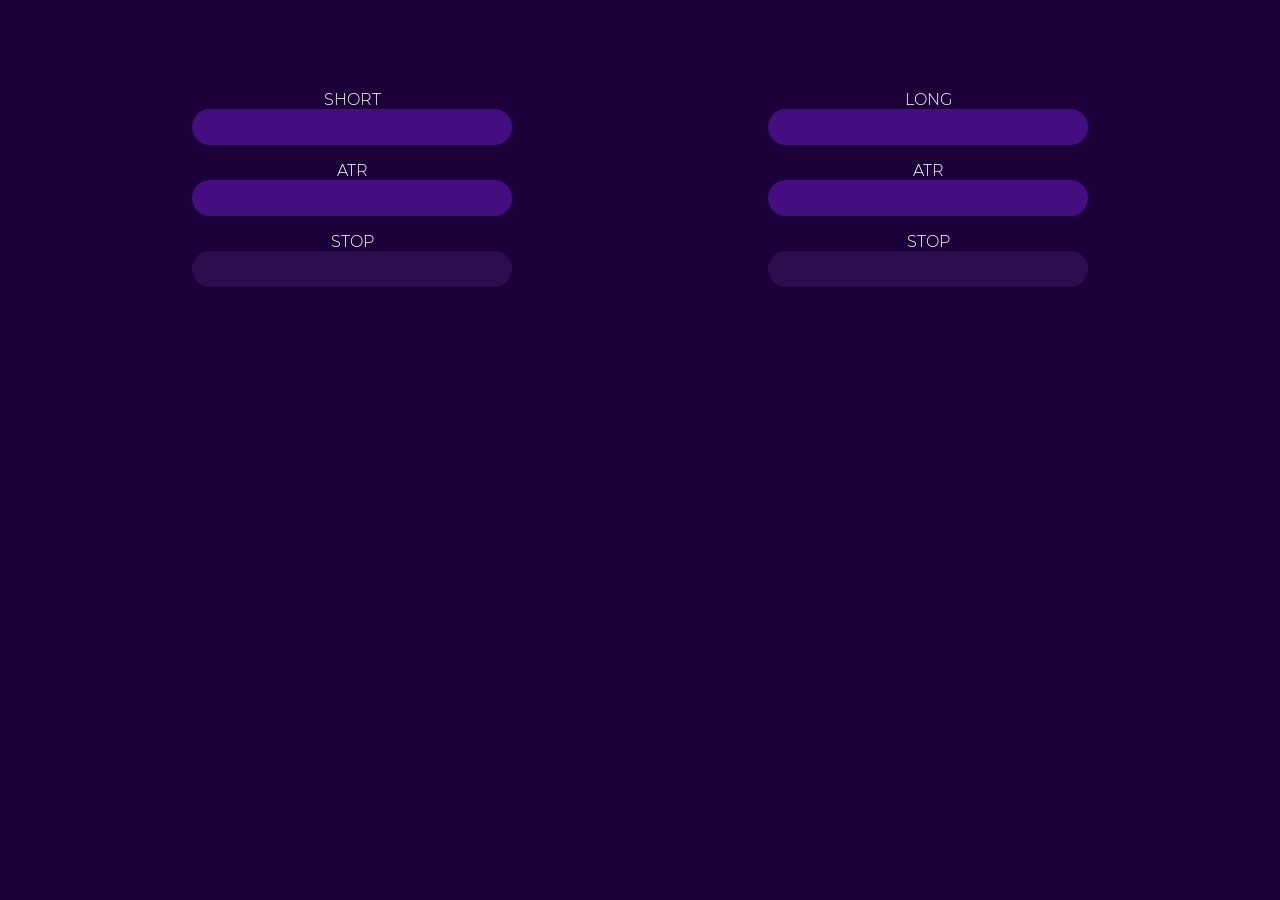
==== Index.html @ 29ac78fe ""TOTAL" > "STOP"" ====
<!DOCTYPE html>
<html lang="en">
<head>
    <meta charset="UTF-8">
    <meta name="viewport" content="width=device-width, initial-scale=1.0">
    <link rel="stylesheet" href="css/style.css">
    <link rel="stylesheet" href="fonts/fonts.css">
    <title>Calculator</title>
</head>
<body>
    <div class="containerbig">
        <section class="short" style="margin-bottom: 10vh;">
            <p class="description">SHORT</p>
            <div class="inputdiv container"><br><input type="number" name="" id="short1" min="0" onchange="shortChanged()"></div>
            <p class="description">ATR</p>
            <div class="inputdiv container"><input type="number" name="" id="short2" min="0" onchange="shortChanged()"><br></div>
            <p class="description">STOP</p>
            <div class="inputdiv container"><input class="readonly" type="number" name="" id="short3" min="0" readonly><br></div>
        </section>
        <section class="short">
            <p class="description">LONG</p>
            <div class="inputdiv container"><br><input type="number" name="" id="long1" min="0" onchange="longChanged()"></div>
            <p class="description">ATR</p>
            <div class="inputdiv container"><input type="number" name="" id="long2" min="0" onchange="longChanged()"><br></div>
            <p class="description">STOP</p>
            <div class="inputdiv container"><input class="readonly" type="number" name="" id="long3" min="0" readonly><br></div>
        </section>
    </div>

    <script src="js/jQuery.js"></script>
    <script src="js/main.js"></script>
</body>
</html>
---- css/style.css ----
body
{
    margin-top: 10vh;
    background: rgb(27, 0, 58);
}

.container
{
    display: flex;
    justify-content: center;
}

.containerbig
{
    display: flex;
    justify-content: center;
}

input
{
    border:none;
    background: rgb(68, 14, 129);
    font-family: MontserratMedium;
    color: white;
    text-align: center;
    font-size: 20px;
    font-weight: bold;
    padding: 6px 12px;
    border-radius: 90px;
}

.inputdiv
{
    margin-bottom: 16px;
}

input:focus
{
    outline: none;
}

.short
{
    padding: 0 10vw;
}

.readonly
{
    background: rgb(44, 14, 78);
}

.description
{
    color: white;
    margin: 0;
    font-family: MontserratThin;
    text-align: center;
}

input::-webkit-outer-spin-button,
input::-webkit-inner-spin-button {
  -webkit-appearance: none;
  margin: 0;
}

input[type=number] {
  -moz-appearance: textfield;
}

@media (orientation: landscape) {
  .containerbig {
    flex-direction: row;
  }
}
  
@media screen and (orientation: portrait), screen and (max-width: 650px) {
  .containerbig {
    flex-direction: column;
  }
}
---- fonts/fonts.css ----
@font-face
{
    font-family: MontserratMedium;
    src: url(Montserrat-Medium.ttf);
}

@font-face
{
    font-family: MontserratThin;
    src: url(Montserrat-Light.ttf);
}
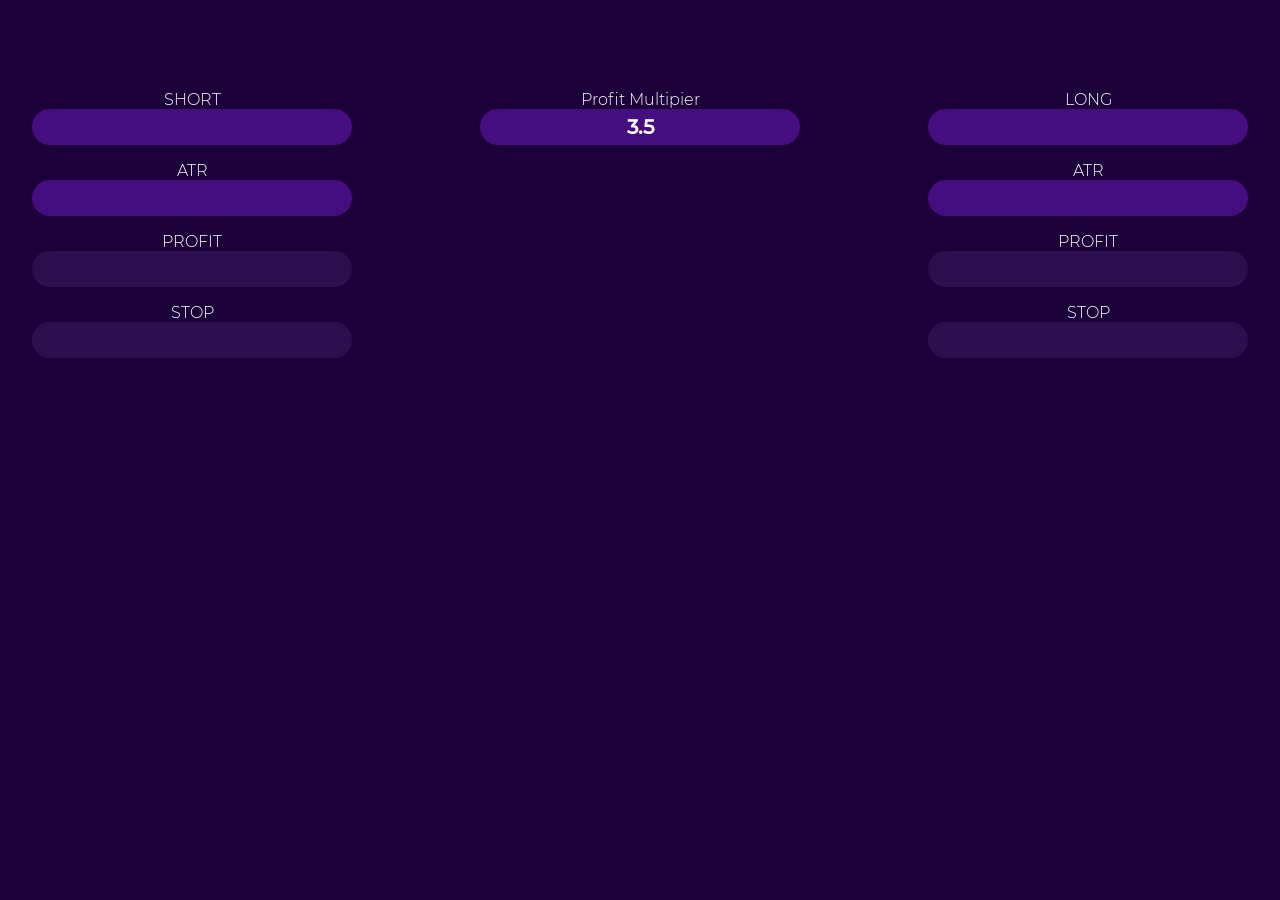
==== commit 71ff900a: "Profit field" ====
--- a/Index.html
+++ b/Index.html
@@ -14,16 +14,24 @@
             <div class="inputdiv container"><br><input type="number" name="" id="short1" min="0" onchange="shortChanged()"></div>
             <p class="description">ATR</p>
             <div class="inputdiv container"><input type="number" name="" id="short2" min="0" onchange="shortChanged()"><br></div>
+            <p class="description">PROFIT</p>
+            <div class="inputdiv container"><input class="readonly" type="number" name="" id="short4" readonly><br></div>
             <p class="description">STOP</p>
-            <div class="inputdiv container"><input class="readonly" type="number" name="" id="short3" min="0" readonly><br></div>
+            <div class="inputdiv container"><input class="readonly" type="number" name="" id="short3" readonly><br></div>
+        </section>
+        <section class="short" style="margin-bottom: 10vh;">
+            <p class="description">Profit Multipier</p>
+            <div class="inputdiv container"><br><input type="number" value="3.5" name="" id="coef" onchange="coefChanged()"></div>
         </section>
         <section class="short">
             <p class="description">LONG</p>
             <div class="inputdiv container"><br><input type="number" name="" id="long1" min="0" onchange="longChanged()"></div>
             <p class="description">ATR</p>
             <div class="inputdiv container"><input type="number" name="" id="long2" min="0" onchange="longChanged()"><br></div>
+            <p class="description">PROFIT</p>
+            <div class="inputdiv container"><input class="readonly" type="number" name="" id="long4" readonly><br></div>
             <p class="description">STOP</p>
-            <div class="inputdiv container"><input class="readonly" type="number" name="" id="long3" min="0" readonly><br></div>
+            <div class="inputdiv container"><input class="readonly" type="number" name="" id="long3" readonly><br></div>
         </section>
     </div>
 
--- a/css/style.css
+++ b/css/style.css
@@ -41,7 +41,7 @@
 
 .short
 {
-    padding: 0 10vw;
+    padding: 0 5vw;
 }
 
 .readonly
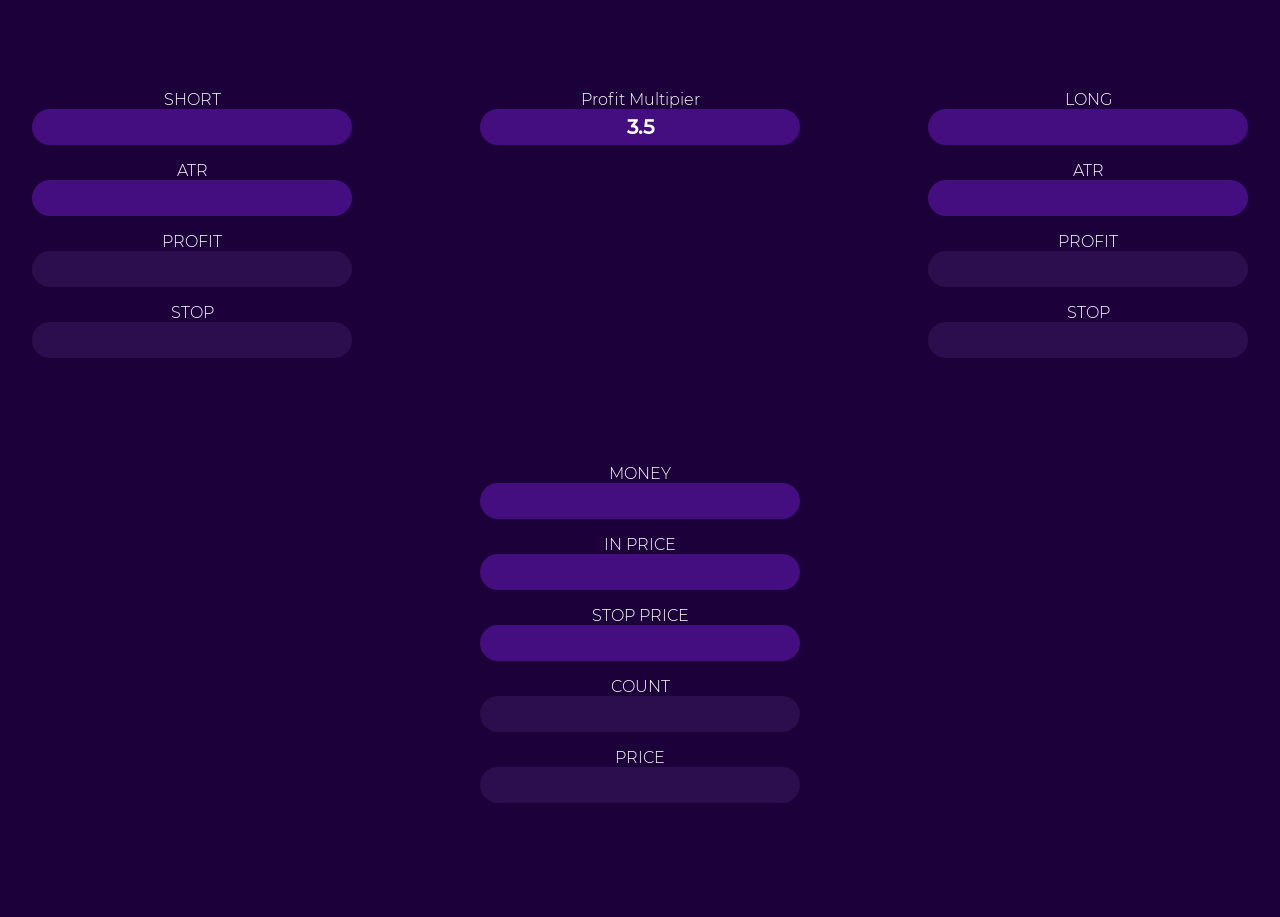
==== commit 8ef9ee0b: "???" ====
--- a/Index.html
+++ b/Index.html
@@ -34,6 +34,20 @@
             <div class="inputdiv container"><input class="readonly" type="number" name="" id="long3" readonly><br></div>
         </section>
     </div>
+    <div class="containerbig">
+        <section class="short" style="margin-bottom: 10vh;">
+            <p class="description">MONEY</p>
+            <div class="inputdiv container"><br><input type="number" name="" id="risk1" min="0" onchange="riskChanged()"></div>
+            <p class="description">IN PRICE</p>
+            <div class="inputdiv container"><input type="number" name="" id="risk2" min="0" onchange="riskChanged()"><br></div>
+            <p class="description">STOP PRICE</p>
+            <div class="inputdiv container"><input type="number" name="" id="risk3" onchange="riskChanged()"><br></div>
+            <p class="description">COUNT</p>
+            <div class="inputdiv container"><input class="readonly" type="number" name="" id="risk4" readonly><br></div>
+            <p class="description">PRICE</p>
+            <div class="inputdiv container"><input class="readonly" type="number" name="" id="risk5" readonly><br></div>
+        </section>
+    </div>
 
     <script src="js/jQuery.js"></script>
     <script src="js/main.js"></script>
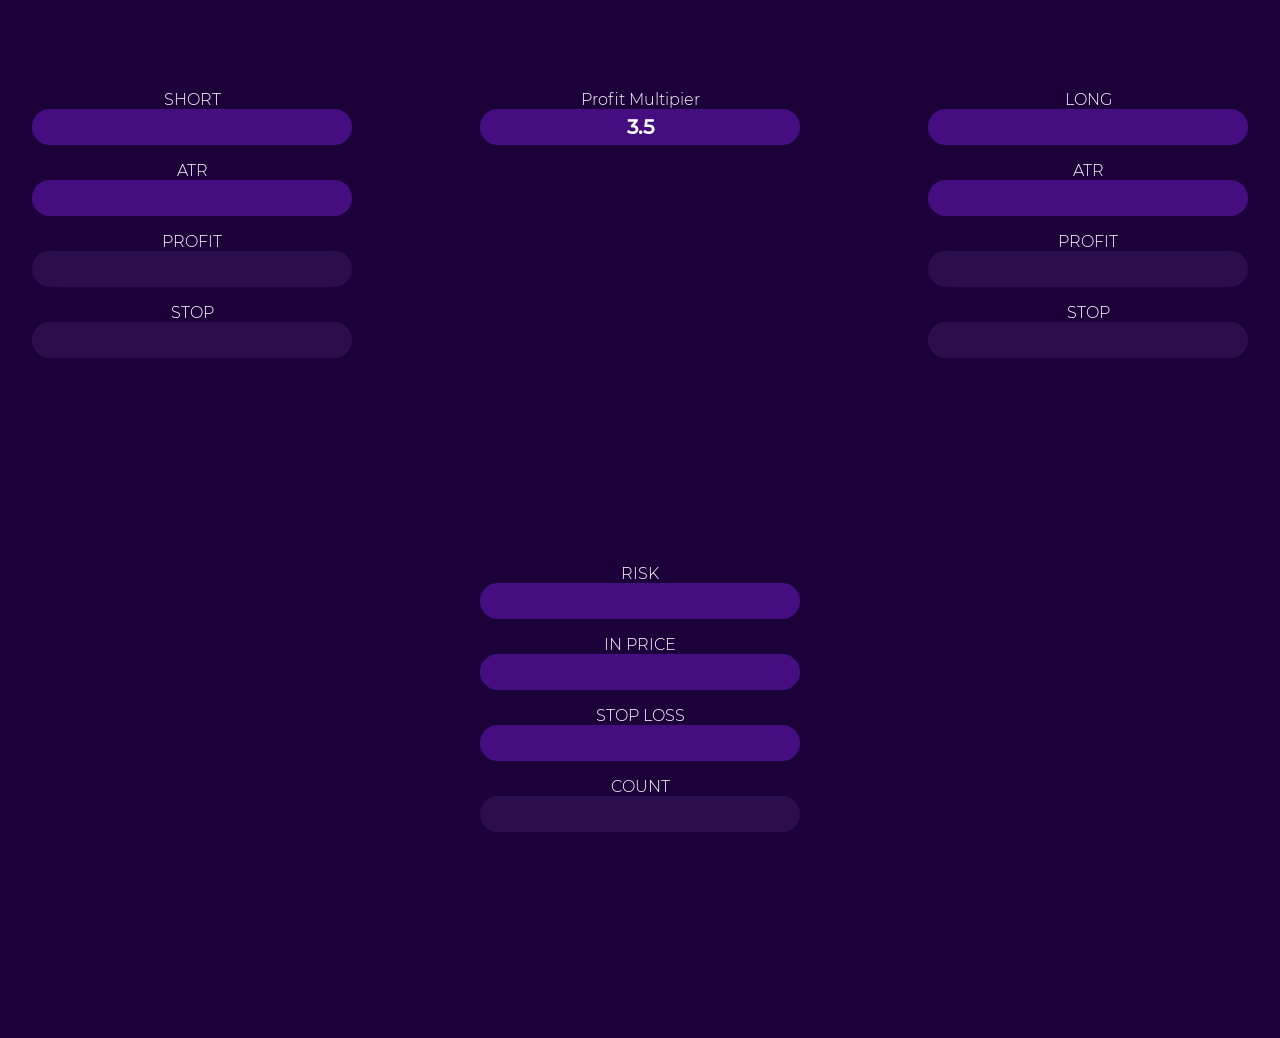
==== commit a0c25470: "RISK" ====
--- a/Index.html
+++ b/Index.html
@@ -36,16 +36,14 @@
     </div>
     <div class="containerbig">
         <section class="short" style="margin-bottom: 10vh;">
-            <p class="description">MONEY</p>
+            <p class="description">RISK</p>
             <div class="inputdiv container"><br><input type="number" name="" id="risk1" min="0" onchange="riskChanged()"></div>
             <p class="description">IN PRICE</p>
             <div class="inputdiv container"><input type="number" name="" id="risk2" min="0" onchange="riskChanged()"><br></div>
-            <p class="description">STOP PRICE</p>
+            <p class="description">STOP LOSS</p>
             <div class="inputdiv container"><input type="number" name="" id="risk3" onchange="riskChanged()"><br></div>
             <p class="description">COUNT</p>
             <div class="inputdiv container"><input class="readonly" type="number" name="" id="risk4" readonly><br></div>
-            <p class="description">PRICE</p>
-            <div class="inputdiv container"><input class="readonly" type="number" name="" id="risk5" readonly><br></div>
         </section>
     </div>
 
--- a/css/style.css
+++ b/css/style.css
@@ -14,6 +14,7 @@
 {
     display: flex;
     justify-content: center;
+    margin-bottom: 100px;
 }
 
 input
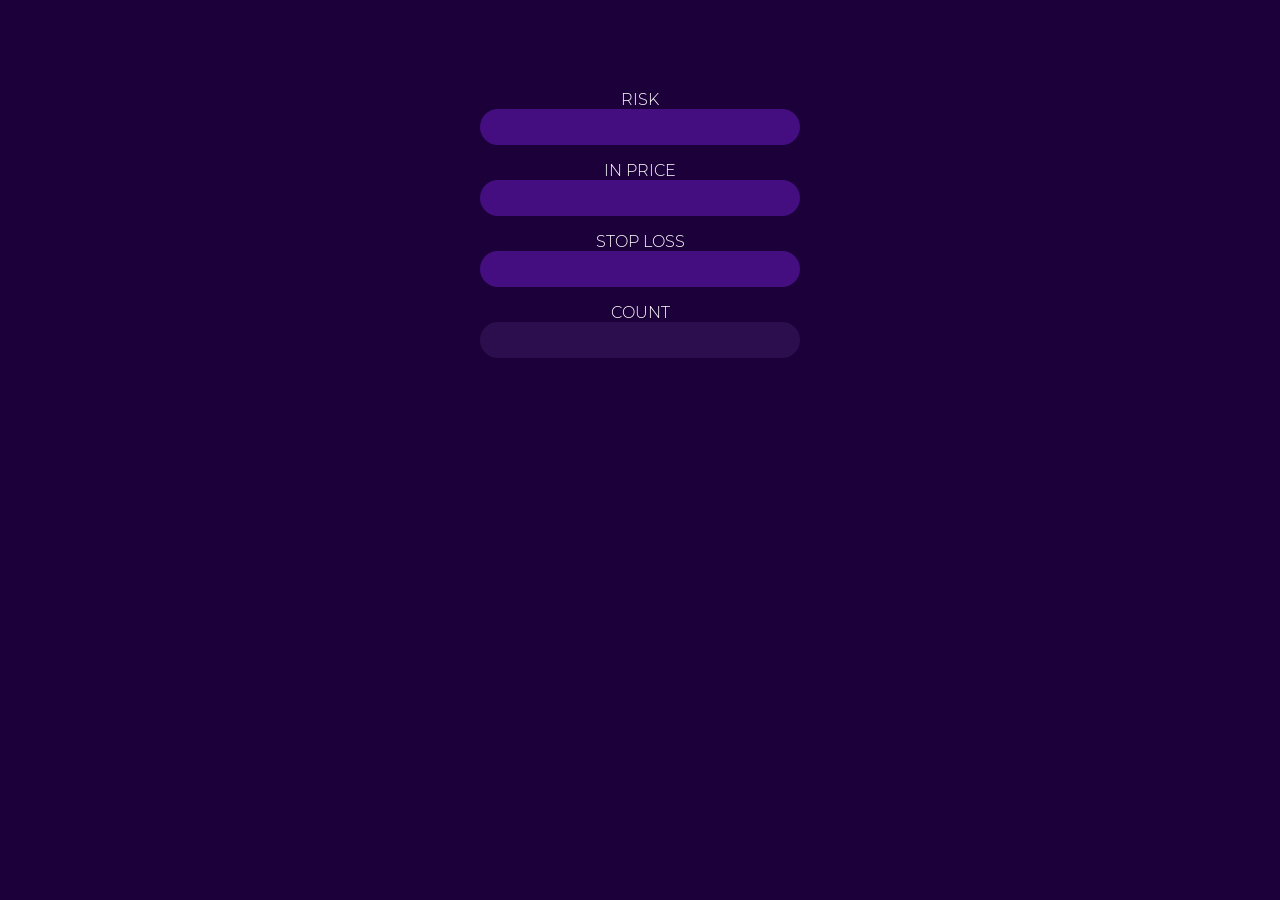
==== commit b528e29f: "Update Index.html" ====
--- a/Index.html
+++ b/Index.html
@@ -8,7 +8,7 @@
     <title>Calculator</title>
 </head>
 <body>
-    <div class="containerbig">
+    <!-- <div class="containerbig">
         <section class="short" style="margin-bottom: 10vh;">
             <p class="description">SHORT</p>
             <div class="inputdiv container"><br><input type="number" name="" id="short1" min="0" onchange="shortChanged()"></div>
@@ -34,6 +34,7 @@
             <div class="inputdiv container"><input class="readonly" type="number" name="" id="long3" readonly><br></div>
         </section>
     </div>
+    -->
     <div class="containerbig">
         <section class="short" style="margin-bottom: 10vh;">
             <p class="description">RISK</p>
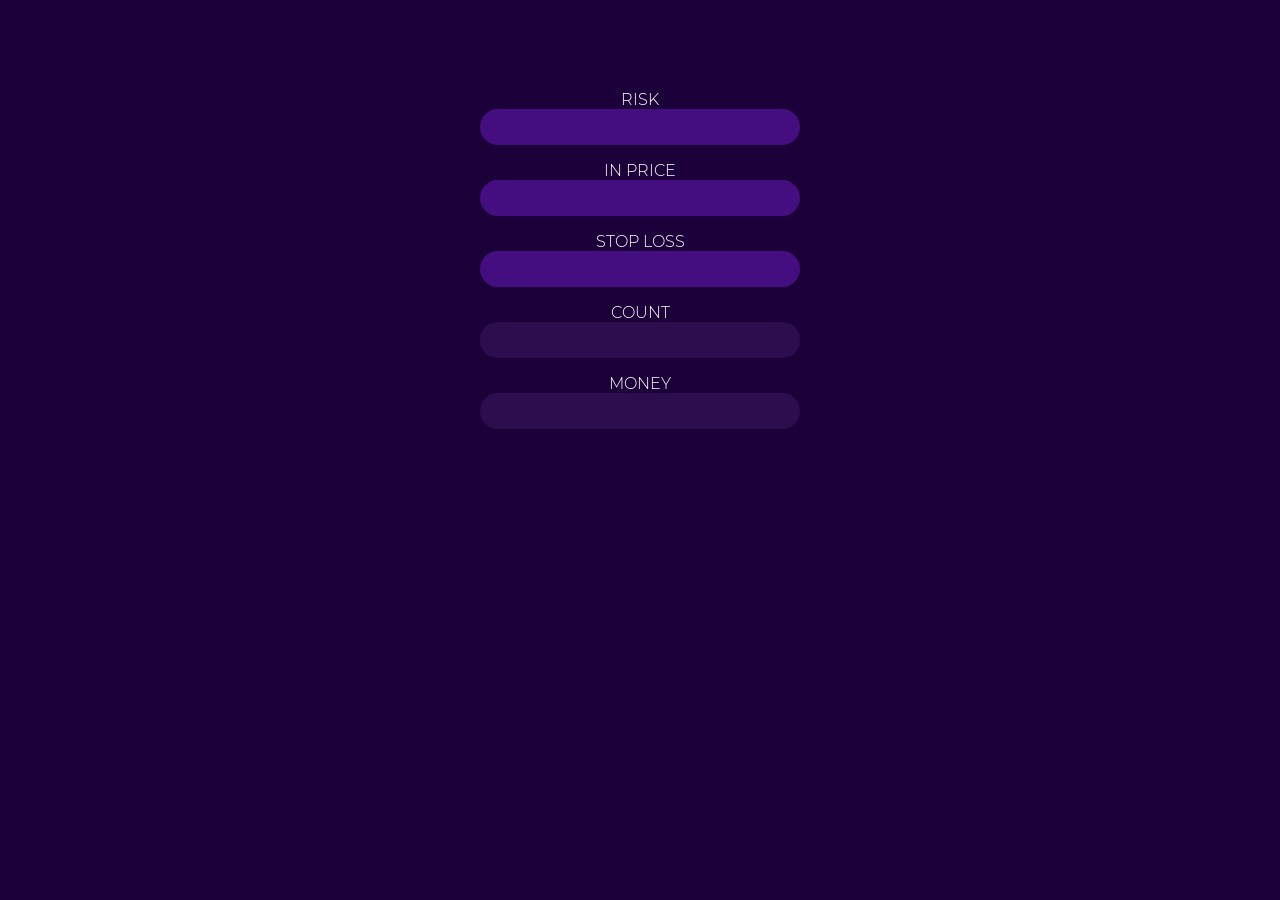
==== commit 9dcb3889: "Count" ====
--- a/Index.html
+++ b/Index.html
@@ -45,6 +45,8 @@
             <div class="inputdiv container"><input type="number" name="" id="risk3" onchange="riskChanged()"><br></div>
             <p class="description">COUNT</p>
             <div class="inputdiv container"><input class="readonly" type="number" name="" id="risk4" readonly><br></div>
+            <p class="description">MONEY</p>
+            <div class="inputdiv container"><input class="readonly" type="number" name="" id="risk5" readonly><br></div>
         </section>
     </div>
 
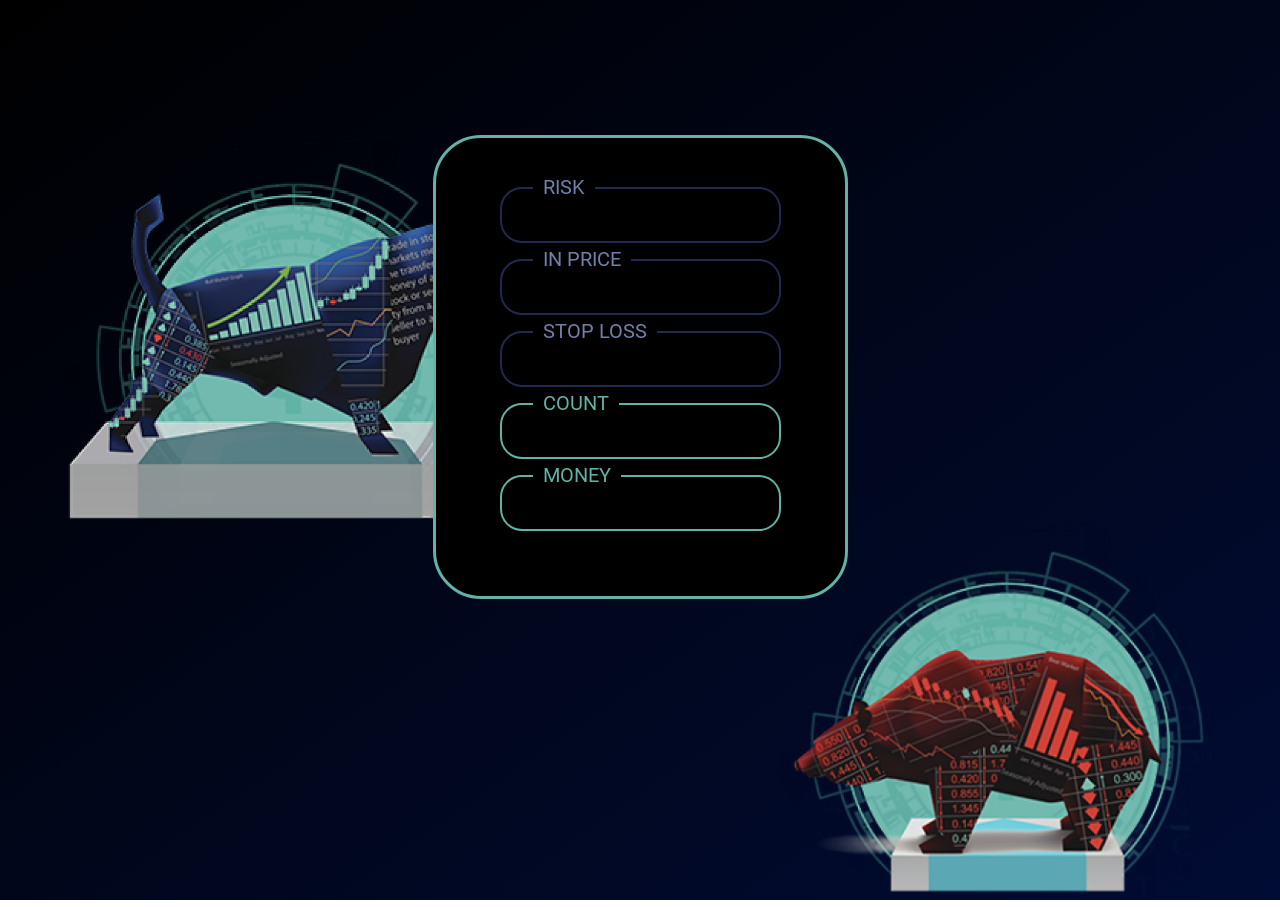
==== commit ebefcbf7: "new desing" ====
--- a/Index.html
+++ b/Index.html
@@ -8,6 +8,11 @@
     <title>Calculator</title>
 </head>
 <body>
+    <div class="animals">
+        <img class="bull" src="img/image 3.png" alt="bull" srcset="">
+        <br>
+        <img class="bear" style="float: right;" src="img/image 2.png" alt="bear" srcset="">
+    </div>
     <!-- <div class="containerbig">
         <section class="short" style="margin-bottom: 10vh;">
             <p class="description">SHORT</p>
@@ -43,9 +48,9 @@
             <div class="inputdiv container"><input type="number" name="" id="risk2" min="0" onchange="riskChanged()"><br></div>
             <p class="description">STOP LOSS</p>
             <div class="inputdiv container"><input type="number" name="" id="risk3" onchange="riskChanged()"><br></div>
-            <p class="description">COUNT</p>
+            <p class="description readonly-description">COUNT</p>
             <div class="inputdiv container"><input class="readonly" type="number" name="" id="risk4" readonly><br></div>
-            <p class="description">MONEY</p>
+            <p class="description readonly-description">MONEY</p>
             <div class="inputdiv container"><input class="readonly" type="number" name="" id="risk5" readonly><br></div>
         </section>
     </div>
--- a/css/style.css
+++ b/css/style.css
@@ -1,7 +1,9 @@
 body
 {
-    margin-top: 10vh;
-    background: rgb(27, 0, 58);
+    margin-top: 15vh;
+    /* background: linear-gradient(145deg, #000000, #23423D);*/
+    background: linear-gradient(145deg, #000000, #010C34);
+    background-attachment: fixed;
 }
 
 .container
@@ -20,14 +22,16 @@
 input
 {
     border:none;
-    background: rgb(68, 14, 129);
-    font-family: MontserratMedium;
+    background: #000000;
+    font-family: Roboto;
     color: white;
     text-align: center;
     font-size: 20px;
     font-weight: bold;
     padding: 6px 12px;
-    border-radius: 90px;
+    min-height: 40px;
+    border: 2px solid #202A51;
+    border-radius: 22px;
 }
 
 .inputdiv
@@ -40,22 +44,53 @@
     outline: none;
 }
 
+.animals
+{
+  margin: 0;
+  padding: 0 5vw;
+  top: 15vh;
+  bottom: 0;
+  left: 0;
+  right: 0;
+  position: absolute;
+  z-index: -1;
+}
+
+.animals>img
+{
+  height: 384px;
+}
+
 .short
 {
-    padding: 0 5vw;
+    padding: 49px 5vw;
+    background-color: #000000;
+    border: 3px solid #62B2A5;
+    border-radius: 48px;
+}
+
+.readonly-description
+{
+  color: #62B2A5 !important;
 }
 
 .readonly
 {
-    background: rgb(44, 14, 78);
+    color: rgba(255, 255, 255, 0.8);
+    border-color: #62B2A5;
 }
 
 .description
 {
-    color: white;
-    margin: 0;
-    font-family: MontserratThin;
+    padding: 0 10px;
+    color: #737FAA;
+    background-color: black;
+    margin-top: -12px;
+    margin-left: 33px;
+    font-family: Roboto;
+    font-size: 20px;
     text-align: center;
+    position: absolute;
 }
 
 input::-webkit-outer-spin-button,
@@ -78,4 +113,12 @@
   .containerbig {
     flex-direction: column;
   }
+  .description
+  {
+    margin-left: 46px;
+  }
+  .animals
+  {
+    display: none;
+  }
 }
--- a/fonts/fonts.css
+++ b/fonts/fonts.css
@@ -8,4 +8,10 @@
 {
     font-family: MontserratThin;
     src: url(Montserrat-Light.ttf);
+}
+
+@font-face
+{
+    font-family: Roboto;
+    src: url(Roboto-Regular.ttf);
 }
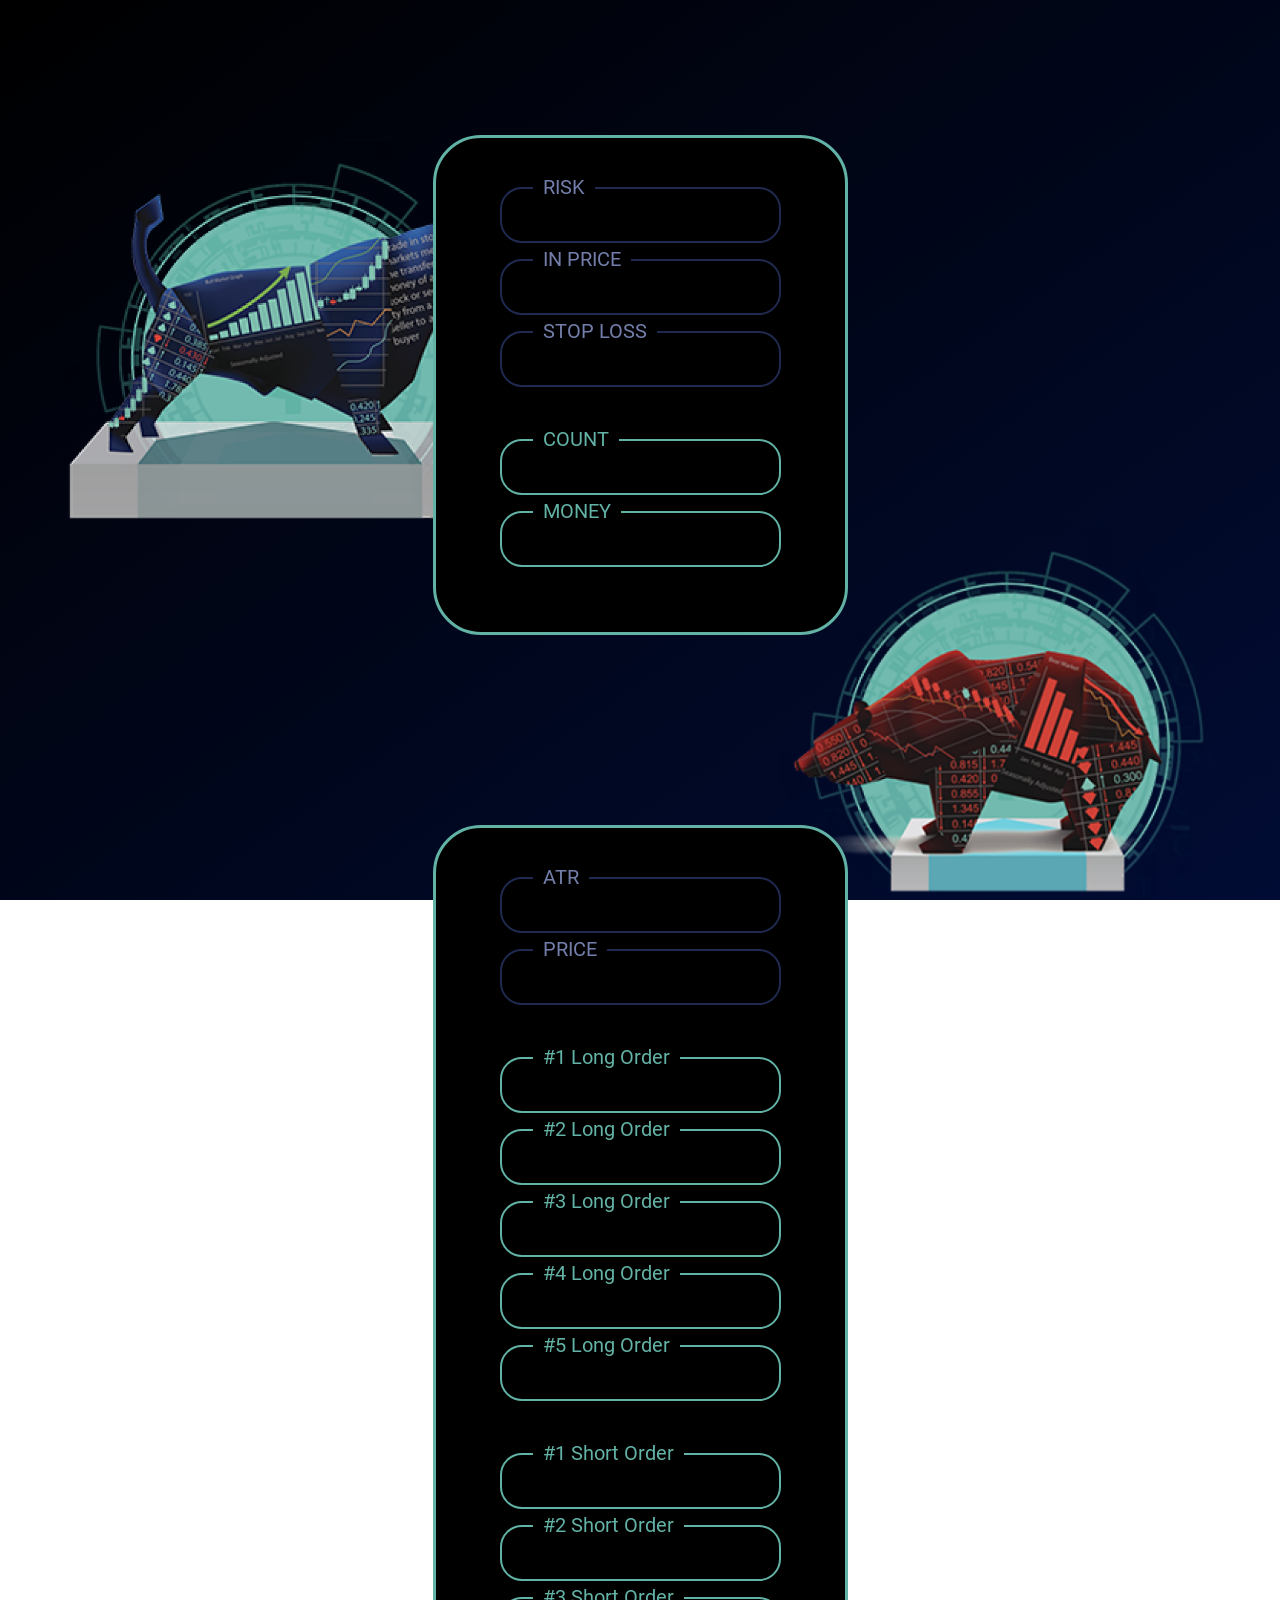
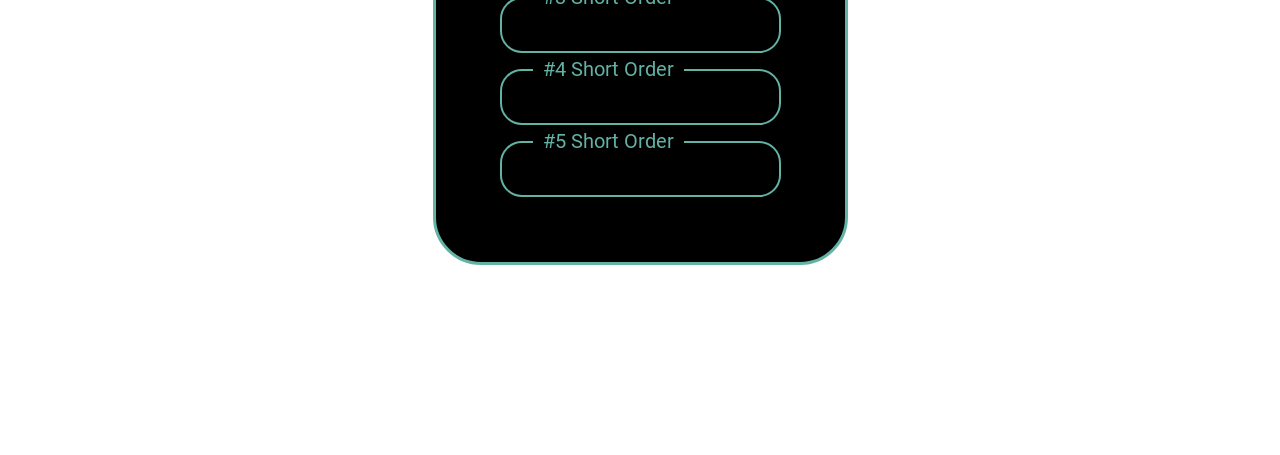
==== commit 7b0c6f97: "ATR" ====
--- a/Index.html
+++ b/Index.html
@@ -48,6 +48,7 @@
             <div class="inputdiv container"><input type="number" name="" id="risk2" min="0" onchange="riskChanged()"><br></div>
             <p class="description">STOP LOSS</p>
             <div class="inputdiv container"><input type="number" name="" id="risk3" onchange="riskChanged()"><br></div>
+            <br><br>
             <p class="description readonly-description">COUNT</p>
             <div class="inputdiv container"><input class="readonly" type="number" name="" id="risk4" readonly><br></div>
             <p class="description readonly-description">MONEY</p>
@@ -55,6 +56,42 @@
         </section>
     </div>
 
+    <div class="containerbig">
+        <section class="short" style="margin-bottom: 10vh;">
+            <p class="description">ATR</p>
+            <div class="inputdiv container"><br><input type="number" name="" id="atr1" min="0" onchange="PercentChanged()"></div>
+            <p class="description">PRICE</p>
+            <div class="inputdiv container"><input type="number" name="" id="price1" min="0" onchange="PercentChanged()"><br></div>
+            <br><br>
+            <!-- <p class="description readonly-description">First Order</p>
+            <div class="inputdiv container"><input class="readonly" type="number" name="" id="first" readonly><br></div>
+            <p class="description readonly-description">Between Order</p>
+            <div class="inputdiv container"><input class="readonly" type="number" name="" id="between" readonly><br></div>
+            <br><br> -->
+            <p class="description readonly-description">#1 Long Order</p>
+            <div class="inputdiv container"><input class="readonly" type="number" name="" id="long1" readonly><br></div>
+            <p class="description readonly-description">#2 Long Order</p>
+            <div class="inputdiv container"><input class="readonly" type="number" name="" id="long2" readonly><br></div>
+            <p class="description readonly-description">#3 Long Order</p>
+            <div class="inputdiv container"><input class="readonly" type="number" name="" id="long3" readonly><br></div>
+            <p class="description readonly-description">#4 Long Order</p>
+            <div class="inputdiv container"><input class="readonly" type="number" name="" id="long4" readonly><br></div>
+            <p class="description readonly-description">#5 Long Order</p>
+            <div class="inputdiv container"><input class="readonly" type="number" name="" id="long5" readonly><br></div>
+            <br><br>
+            <p class="description readonly-description">#1 Short Order</p>
+            <div class="inputdiv container"><input class="readonly" type="number" name="" id="short1" readonly><br></div>
+            <p class="description readonly-description">#2 Short Order</p>
+            <div class="inputdiv container"><input class="readonly" type="number" name="" id="short2" readonly><br></div>
+            <p class="description readonly-description">#3 Short Order</p>
+            <div class="inputdiv container"><input class="readonly" type="number" name="" id="short3" readonly><br></div>
+            <p class="description readonly-description">#4 Short Order</p>
+            <div class="inputdiv container"><input class="readonly" type="number" name="" id="short4" readonly><br></div>
+            <p class="description readonly-description">#5 Short Order</p>
+            <div class="inputdiv container"><input class="readonly" type="number" name="" id="short5" readonly><br></div>
+        </section>
+    </div>
+
     <script src="js/jQuery.js"></script>
     <script src="js/main.js"></script>
 </body>
